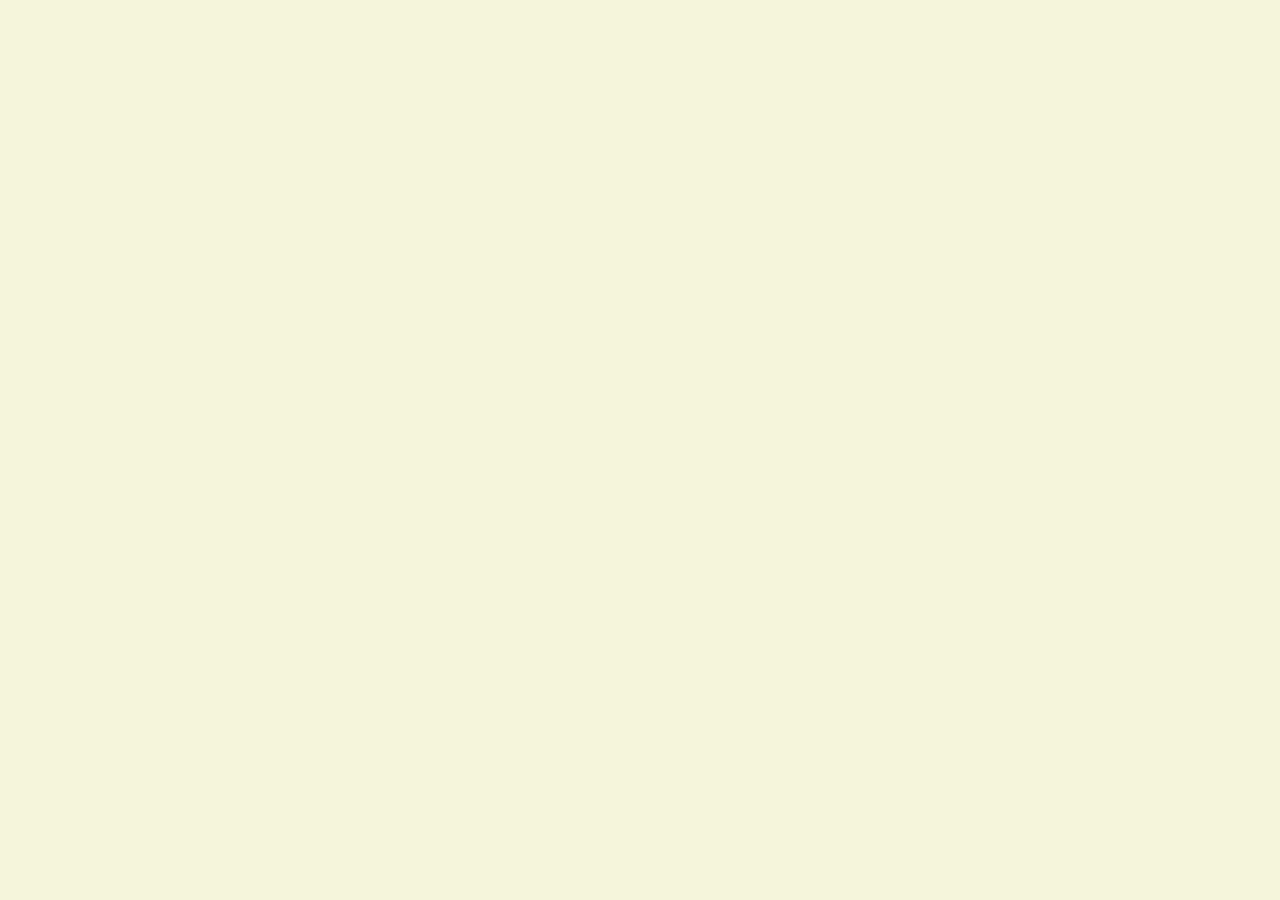
==== PersonalJavaProject1-main/frontend/src/index.html @ 30458def "Update project" ====
<!DOCTYPE html>
<html>
	<head>
		<title>Page Title</title>
		<link rel="stylesheet" type="text/css" href="style.css">
	</head>
	<body>
		<script src="index.js"></script>  <!-- connects JS, always at the bottom -->
	
	</body>
</html>
---- PersonalJavaProject1-main/frontend/src/style.css ----
body {
	background-color: #F5F5DC;
	color: #2E0000;
	font-family: Verdana,Arial,sans-serif;
	background-image: url(javabackground.gif);
}

#wrapper{
	margin-left: auto;
	margin-right: auto;
	width: 80%;
	background-color: #E2D2B0;
	min-width: 960px;
	max-width: 2048px;
	box-shadow: 3px 3px 3px #2E0000;
}

main{
	padding: 20px;
	background-color: #F5F5DC;
	margin-left: 175px;
	display: block;
}

nav{
	float: left;
	font-weight: bold;
	text-align: center;
	width: 160px;
	padding: 10px 10px 10px 0px;
}

nav a:link{
	color: #795240;
}

nav a:visited{
	color: #A58366;
}

header{
	background-color: #D2B48C;
}
footer{
	background-color: #D2B48C;
	color: #000000;
	font-size: .60em;
	font-style: italic;
	text-align: center;
}
	
h1 {
	font-family: 'SmallCaps', sans-serif;
	font-size: 2en;
	font-weight: bold;
	font-variant: small-caps;
	text-align: center;
	margin-top: 1.0em;
	margin-bottom: 0.5em
}

h2 {
	font-family: 'SmallCaps', sans-serif;
	font-size: 2en;
	font-weight: bold;
	font-variant: small-caps;
	text-align: center;
	margin-top: 1.0em;
	margin-bottom: 0.5em
}
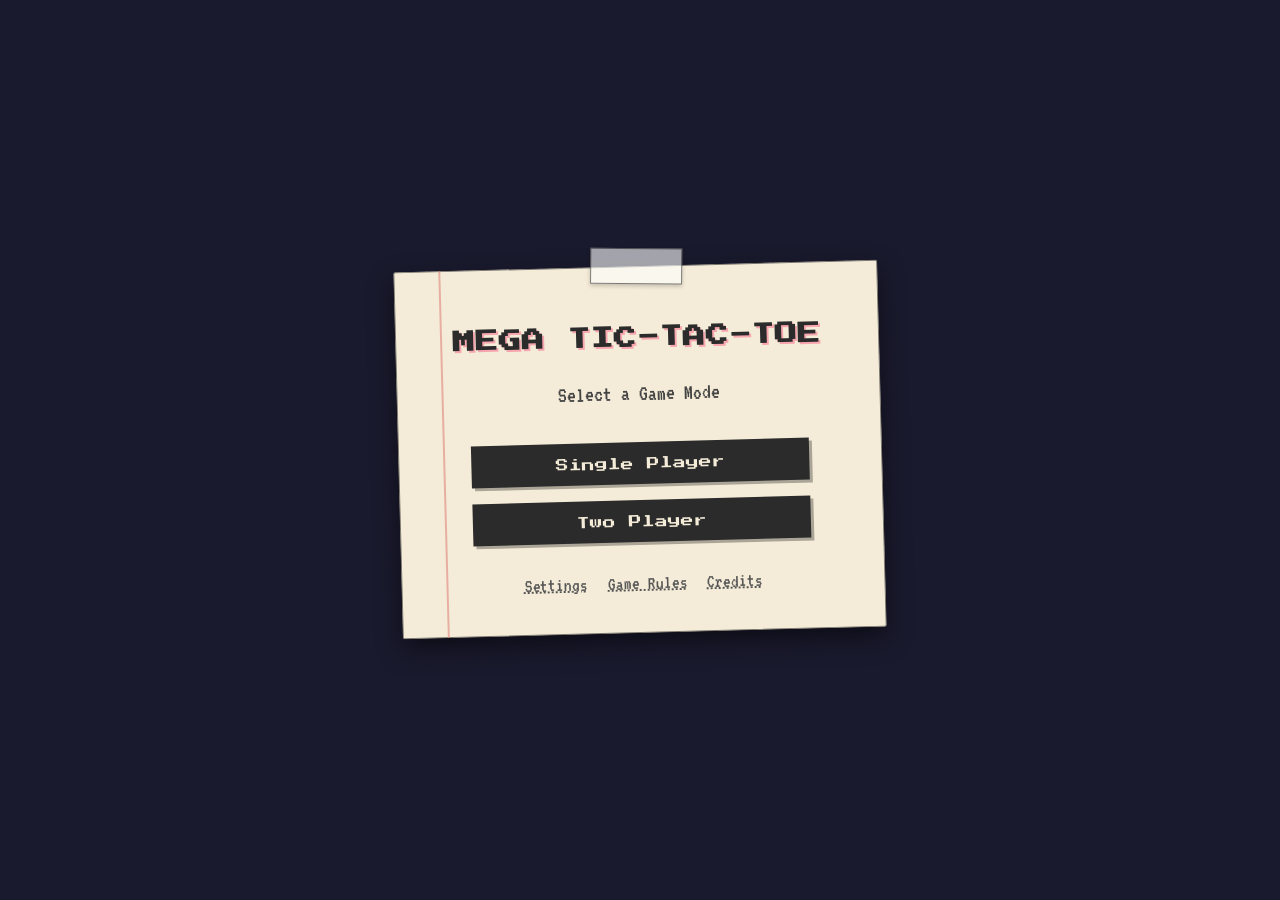
==== commit b7d6b305: "Added game pages and updated the frontend" ====
--- a/PersonalJavaProject1-main/frontend/src/index.html
+++ b/PersonalJavaProject1-main/frontend/src/index.html
@@ -1,11 +1,32 @@
 <!DOCTYPE html>
-<html>
+<html lang="en">
 	<head>
-		<title>Page Title</title>
+		<meta charset="UTF-8">
+		<meta name="viewport" content="width=device-width, initial-scale=1.0">
+		<title>MEGA TIC-TAC-TOE</title>
 		<link rel="stylesheet" type="text/css" href="style.css">
 	</head>
 	<body>
+
+		<div class="container">
+			<header>
+				<h1>MEGA TIC-TAC-TOE</h1>
+				<p class="subtitle">Select a Game Mode</p>
+			</header>
+
+			<main class="menu">
+				<a href="onePlayer.html" class="btn">Single Player</a>
+				<a href="twoPlayer.html" class="btn">Two Player</a>
+			</main>
+
+			<footer>
+				<a href="settings.html">Settings</a>
+				<a href="rules.html">Game Rules</a>
+				<a href="credits.html">Credits</a>
+			</footer>
+
+		</div>
+		<!-- FIXME: investigate to see if the script is needed -->
 		<script src="index.js"></script>  <!-- connects JS, always at the bottom -->
-	
 	</body>
 </html>
--- a/PersonalJavaProject1-main/frontend/src/style.css
+++ b/PersonalJavaProject1-main/frontend/src/style.css
@@ -1,70 +1,212 @@
+/*imports the apis from google */
+@import url('https://fonts.googleapis.com/css2?family=Press+Start+2P&family=VT323&display=swap');
+
 body {
-	background-color: #F5F5DC;
-	color: #2E0000;
-	font-family: Verdana,Arial,sans-serif;
-	background-image: url(javabackground.gif);
-}
-
-#wrapper{
-	margin-left: auto;
-	margin-right: auto;
-	width: 80%;
-	background-color: #E2D2B0;
-	min-width: 960px;
-	max-width: 2048px;
-	box-shadow: 3px 3px 3px #2E0000;
-}
-
-main{
-	padding: 20px;
-	background-color: #F5F5DC;
-	margin-left: 175px;
-	display: block;
-}
-
-nav{
-	float: left;
-	font-weight: bold;
+	background: #1a1a2e;
+	color: #222;
+	font-family: 'VT323', monospace;
+	display: flex;
+	justify-content: center;
+	align-items: center;
+	min-height: 100vh;
+	margin: 0;
+}
+/*board designs*/
+.mega-board {
+  display: grid;
+  grid-template-columns: repeat(3, 1fr);
+  grid-template-rows: repeat(3, 1fr);
+  gap: 10px;
+  width: 480px;
+  margin: 2rem auto;
+}
+
+.mini-board {
+  display: grid;
+  grid-template-columns: repeat(3, 1fr);
+  grid-template-rows: repeat(3, 1fr);
+  gap: 2px;
+  background: #ccc;
+  border: 3px solid #2b2b2b;
+  padding: 4px;
+}
+
+/* highlights the mini-board the player must play in next */
+.mini-board.active {
+  border-color: #ff004d;
+  box-shadow: 0 0 8px rgba(255, 0, 77, 0.5);
+}
+
+/* dims a mini-board once it's been won or tied */
+.mini-board.won-X,
+.mini-board.won-O,
+.mini-board.tied {
+  opacity: 0.5;
+  pointer-events: none;
+}
+
+.cell {
+  aspect-ratio: 1;
+  background: #fff8ec;
+  display: flex;
+  align-items: center;
+  justify-content: center;
+  font-family: 'Press Start 2P', cursive;
+  font-size: 1.2rem;
+  cursor: pointer;
+}
+
+.cell:hover {
+  background: #eee0c8;
+}
+
+.cell.taken {
+  cursor: default;
+}
+
+.container{
+	position: relative;
+	width: 420px;
+	padding: 2.5rem 2rem;
 	text-align: center;
-	width: 160px;
-	padding: 10px 10px 10px 0px;
-}
-
-nav a:link{
-	color: #795240;
-}
-
-nav a:visited{
-	color: #A58366;
-}
-
-header{
-	background-color: #D2B48C;
-}
+	background: 
+		linear-gradient(#f4ecd8, #f4ecd8) padding-box,
+		repeating-linear-gradient(to bottom, transparent 0, transparent 31px,
+		#b9c9e0 32px);
+	background-color: #f4ecd8;
+	border-radius: 2px;
+	box-shadow:
+		0 10px 25px rgb(0, 0, 0, 0.5),
+		inset 0 0 0 1px rgb(0, 0, 0, 0.5);
+	transform: rotate(-1.5deg);
+}
+
+.container::before{
+	content: "";
+	position: absolute;
+	top: 0;
+	bottom: 0;
+	left: 45px;
+	width: 2px;
+	background: #e0857e;
+	opacity: 0.6;
+}
+
+.container::after{
+	content: "";
+	position: absolute;
+	top: -18px;
+	left: 50%;
+	width: 90px;
+	height: 34px;
+	margin-left: -45px;
+	background: rgb(255, 255, 255, 0.6);
+	border: 1px solid rgb(0, 0, 0, 0.5);
+	box-shadow: 0 2px 4px rgba(0, 0, 0, 0.2);
+	transform: rotate(2deg);
+}
+
+.subtitle{
+	font-size: 1.4rem;
+	margin-bottom:  2rem;
+	color: #444;
+}
+
+.menu{
+	display: flex;
+	flex-direction: column;
+	gap: 1rem;
+	align-items: center;
+}
+
+.btn{
+	font-family: 'Press Start 2P', cursive;
+  	font-size: 0.8rem;
+  	color: #f4ecd8;
+  	background: #2b2b2b;
+  	text-decoration: none;
+  	padding: 0.9rem 1.4rem;
+	width: 70%;
+  	border: none;
+  	box-shadow: 3px 3px 0 rgb(0, 0, 0, 0.3);
+  	transition: transform 0.1s;
+}
+
+.btn:hover{
+	transform: translate(2px, 2px);
+	box-shadow: 1px 1px 0 rgb(0, 0, 0, 0.3);
+}
+/*name fields for the two player mode */
+.name-field {
+  display: flex;
+  flex-direction: column;
+  gap: 0.4rem;
+  width: 70%;
+  margin-bottom: 1rem;
+  text-align: left;
+}
+
+.name-field label {
+  font-family: 'Press Start 2P', cursive;
+  font-size: 0.7rem;
+  color: #2b2b2b;
+}
+
+.name-field input {
+  font-family: 'VT323', monospace;
+  font-size: 1.3rem;
+  padding: 0.5rem;
+  border: 2px solid #2b2b2b;
+  background: #fff8ec;
+}
+
+.name-field input:focus {
+  outline: none;
+  border-color: #ff004d;
+}
+
+header h1{
+	font-family: 'Press Start 2P', cursive;
+  	font-size: 1.4rem;
+  	color: #2b2b2b;
+  	text-shadow: 2px 2px 0 rgb(255, 0,77, 0.3);
+  	letter-spacing: 1px;
+  	margin-bottom: 1rem;
+	line-height: 1.6;
+}
+
 footer{
-	background-color: #D2B48C;
-	color: #000000;
-	font-size: .60em;
-	font-style: italic;
+	margin-top: 2rem;
+	display: flex;
+	gap: 1.2rem;
+	justify-content: center;
+	font-size: 1.2rem;
+}
+
+footer a{
+	color: #555;
+	text-decoration: underline dotted;
+
+}
+
+footer a:hover{
+	color: #ff004d;
+}
+
+h2 {
+	font-size: 1.3em;
 	text-align: center;
-}
-	
-h1 {
-	font-family: 'SmallCaps', sans-serif;
-	font-size: 2en;
-	font-weight: bold;
-	font-variant: small-caps;
+	color: #555;
+}
+
+p {
+    font-size: 16px;
+    color: #555;
+    text-align: center;
+    line-height: 1.5;
+    margin: 20px 0;
+}
+
+a {
 	text-align: center;
-	margin-top: 1.0em;
-	margin-bottom: 0.5em
-}
-
-h2 {
-	font-family: 'SmallCaps', sans-serif;
-	font-size: 2en;
-	font-weight: bold;
-	font-variant: small-caps;
-	text-align: center;
-	margin-top: 1.0em;
-	margin-bottom: 0.5em
 }
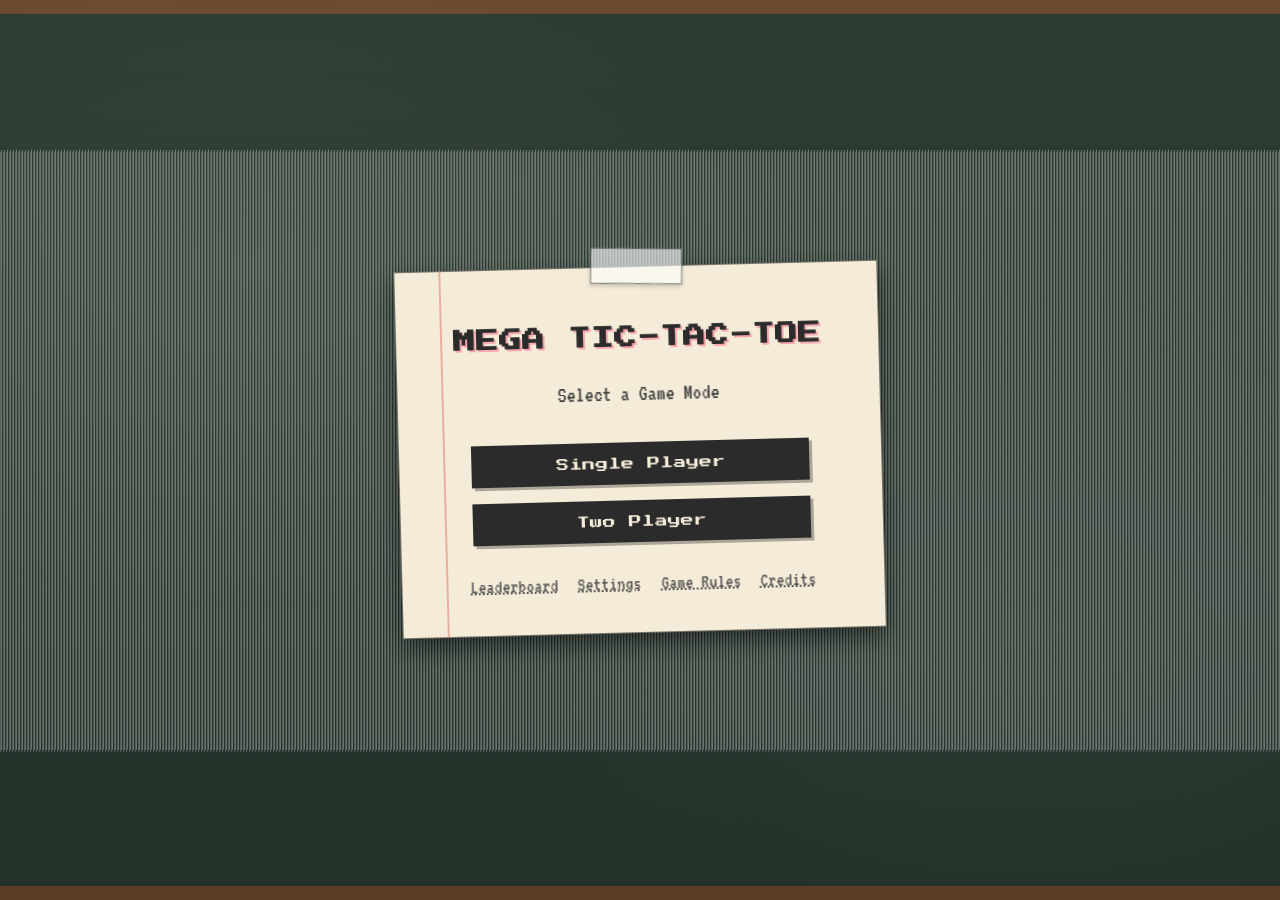
==== commit 63111ac3: "Implemented CPU player class files and a new game mode" ====
--- a/PersonalJavaProject1-main/frontend/src/index.html
+++ b/PersonalJavaProject1-main/frontend/src/index.html
@@ -20,6 +20,7 @@
 			</main>
 
 			<footer>
+				<a href="leaderboard.html">Leaderboard</a>
 				<a href="settings.html">Settings</a>
 				<a href="rules.html">Game Rules</a>
 				<a href="credits.html">Credits</a>
--- a/PersonalJavaProject1-main/frontend/src/style.css
+++ b/PersonalJavaProject1-main/frontend/src/style.css
@@ -1,8 +1,15 @@
 /*imports the apis from google */
 @import url('https://fonts.googleapis.com/css2?family=Press+Start+2P&family=VT323&display=swap');
 
+
+/*FIXME: Organize the bodies in order and theme for easy access throughout the code */
 body {
-	background: #1a1a2e;
+	background:
+		radial-gradient(rgba(255, 255, 255, 0.3) 1px, transparent 1px),
+		radial-gradient(rgba(255, 255, 255, 0.2) 1px, transparent 1px),
+		linear-gradient(#2e3d33, #24312a);
+	background-size: 3px, 3px, 5px, cover;
+	background-position: 0 0, 2px 2px, center;
 	color: #222;
 	font-family: 'VT323', monospace;
 	display: flex;
@@ -10,6 +17,20 @@
 	align-items: center;
 	min-height: 100vh;
 	margin: 0;
+
+	border-top: 14px solid #6b4a2f;
+	border-bottom: 14px solid #5a3d26;
+	box-sizing: border-box;
+}
+
+body::before{
+	content: "";
+	position: fixed;
+	inset: 0;
+	background: 
+		radial-gradient(ellipse at 20% 30%, rgba(255, 255, 255, 0.04), transparent 40%),
+		radial-gradient(ellipse at 80% 70%, rgba(255, 255, 255, 0.03), transparent 40%);
+	pointer-events: none;
 }
 /*board designs*/
 .mega-board {
@@ -22,6 +43,7 @@
 }
 
 .mini-board {
+  position: relative; /* needed so the overlay can be positioned inside it */
   display: grid;
   grid-template-columns: repeat(3, 1fr);
   grid-template-rows: repeat(3, 1fr);
@@ -33,16 +55,47 @@
 
 /* highlights the mini-board the player must play in next */
 .mini-board.active {
-  border-color: #ff004d;
-  box-shadow: 0 0 8px rgba(255, 0, 77, 0.5);
+  border-color: #ffd166;
+  box-shadow: 0 0 10px rgba(255, 209, 102, 0.6);
 }
 
 /* dims a mini-board once it's been won or tied */
 .mini-board.won-X,
 .mini-board.won-O,
 .mini-board.tied {
-  opacity: 0.5;
   pointer-events: none;
+}
+
+.mini-board.won-X .cell,
+.mini-board.won-O .cell,
+.mini-board.tied .cell {
+  opacity: 0.3;
+}
+
+.mini-board-overlay {
+  position: absolute;
+  inset: 0;
+  display: flex;
+  align-items: center;
+  justify-content: center;
+  font-family: 'Press Start 2P', cursive;
+  font-size: 3.5rem;
+  background: rgba(0, 0, 0, 0.15);
+  pointer-events: none;
+  z-index: 5;
+}
+
+.mini-board.won-X .mini-board-overlay {
+  color: #ff004d;
+}
+
+.mini-board.won-O .mini-board-overlay {
+  color: #00838f;
+}
+
+.mini-board.tied .mini-board-overlay {
+  color: #754375;
+  font-size: 2.5rem;
 }
 
 .cell {
@@ -165,6 +218,50 @@
   border-color: #ff004d;
 }
 
+.scoreboard{
+	display: flex;
+	justify-content: center;
+	gap: 2.5rem;
+	margin: 1.5rem auto;
+	padding: 1rem 1.5rem;
+	width: fit-content;
+	background: #fff8ec;
+	border: 3px solid #2b2b2b;
+	border-radius: 4px;
+	box-shadow: 3px 3px 0 rgb(0, 0, 0, 0.2);
+}
+
+.score-item{
+	display: flex;
+	flex-direction: column;
+	align-items: center;
+	font-family: 'VT323', monospace;
+}
+
+.score-label{
+	font-family: 'VT323', monospace;
+	font-size: 1.3rem;
+	color: #555;
+	text-transform: uppercase;
+	letter-spacing: 1px;
+}
+
+.score-value{
+	font-family: 'Pres Start 2P' cursive;
+	font-size: 1.5rem;
+	color: #00a6ff;
+	text-shadow: 2px 2px 0 rgb(0, 0, 0, 0.15);
+}
+
+.scoreboard::after{
+	content: ""
+}
+
+.score-item:not(:last-child) {
+  border-right: 2px dashed #ccc;
+  padding-right: 2.5rem;
+}
+
 header h1{
 	font-family: 'Press Start 2P', cursive;
   	font-size: 1.4rem;
@@ -175,6 +272,88 @@
 	line-height: 1.6;
 }
 
+.projector-overlay{
+	position: fixed;
+  	inset: 0;
+  	background: rgba(0, 0, 0, 0.6);
+  	display: none;
+  	align-items: flex-start;
+  	justify-content: center;
+  	z-index: 100;
+}
+
+.projector-overlay.visible {
+  display: flex;
+}
+
+.projector-screen {
+  background: #f4ecd8;
+  border: 4px solid #2b2b2b;
+  border-top: none;
+  border-radius: 0 0 8px 8px;
+  padding: 2rem 2.5rem;
+  width: 90%;
+  max-width: 420px;
+  text-align: center;
+  box-shadow: 0 10px 30px rgba(0, 0, 0, 0.5);
+  transform: translateY(-100%);
+  animation: dropDown 0.6s cubic-bezier(0.34, 1.56, 0.64, 1) forwards;
+}
+
+@keyframes dropDown {
+  to { transform: translateY(0); }
+}
+
+.projector-screen h2 {
+  font-family: 'Press Start 2P', cursive;
+  font-size: 1.3rem;
+  color: #2b2b2b;
+  margin-bottom: 1.5rem;
+  line-height: 1.6;
+}
+
+.projector-scores {
+  display: flex;
+  justify-content: center;
+  gap: 2.5rem;
+  margin-bottom: 2rem;
+}
+
+.projector-score-item {
+  display: flex;
+  flex-direction: column;
+  align-items: center;
+  font-family: 'VT323', monospace;
+  font-size: 1.3rem;
+  color: #444;
+}
+
+.projector-score-item span:last-child {
+  font-family: 'Press Start 2P', cursive;
+  font-size: 1.6rem;
+  color: #ff004d;
+  margin-top: 0.4rem;
+}
+
+.projector-buttons {
+  display: flex;
+  flex-direction: column;
+  gap: 0.8rem;
+  align-items: center;
+}
+
+.btn-secondary {
+  background: #888;
+}
+
+.btn.locked {
+  background: #999;
+  color: #ddd;
+  cursor: not-allowed;
+  box-shadow: none;
+  pointer-events: none;
+}
+
 footer{
 	margin-top: 2rem;
 	display: flex;
@@ -200,8 +379,8 @@
 }
 
 p {
-    font-size: 16px;
-    color: #555;
+    font-size: 18px;
+    color: #000000;
     text-align: center;
     line-height: 1.5;
     margin: 20px 0;
